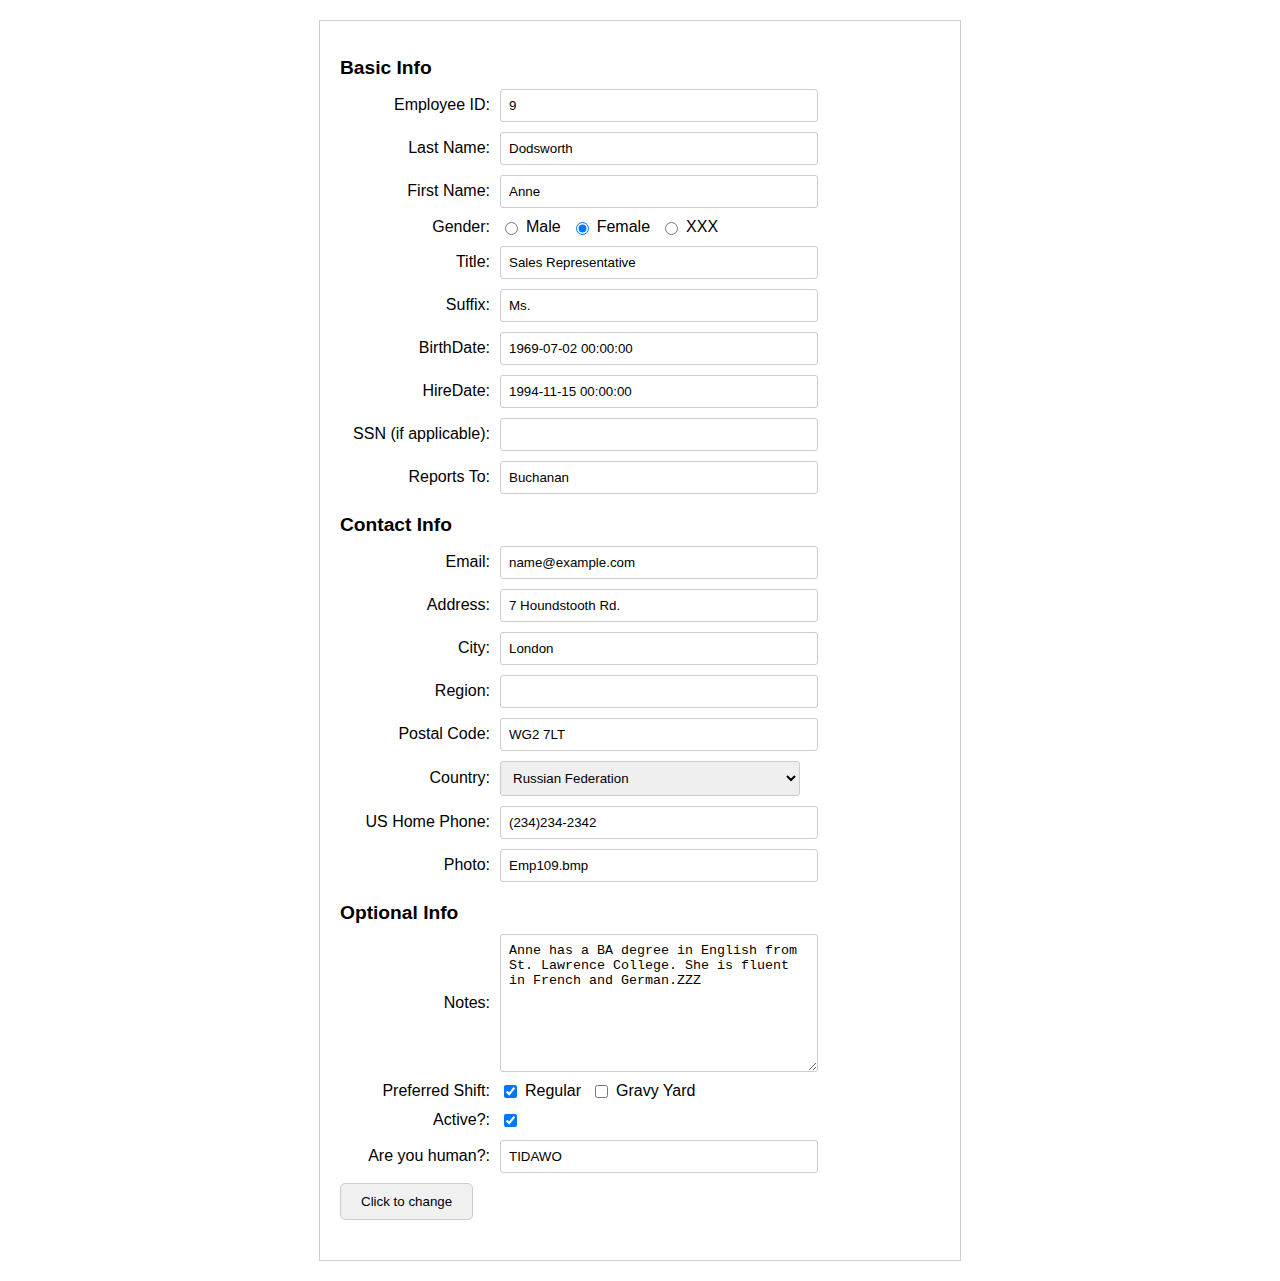
==== html/BaiTap4.html @ 84e203f7 "project" ====
<!DOCTYPE html>
<html lang="en">
<head>
    <meta charset="UTF-8">
    <meta name="viewport" content="width=device-width, initial-scale=1.0">
    <title>Document</title>
    <style>
    body {
    font-family: sans-serif;
    margin: 20px;
}

.form-container {
    width: 600px;
    margin: 0 auto;
    border: 1px solid #ccc;
    padding: 20px;
}

.section {
    margin-bottom: 20px;
}

.section h2 {
    font-size: 1.2em;
    margin-bottom: 10px;
}

.form-row {
    display: flex;
    align-items: center;
    margin-bottom: 10px;
    
}

label {
    width: 150px;
    text-align: right;
    margin-right: 10px;
}

input[type="text"],
input[type="email"],
input[type="tel"],
select,
textarea {
    width: 300px;
    padding: 8px; /* Tăng padding */
    border: 1px solid #ccc;
    border-radius: 3px; /* Thêm bo tròn góc */
}

textarea {
    height: 120px; /* Tăng chiều cao textarea */
}

.radio-group,
.checkbox-group {
    display: flex;
    align-items: center;
}

.radio-group label,
.checkbox-group label {
    width: auto;
    margin-left: 5px;
    text-align: left;
}

.change-button {
    padding: 10px 20px; /* Tăng padding nút */
    background-color: #f0f0f0;
    border: 1px solid #ccc;
    border-radius: 5px; /* Thêm bo tròn góc nút */
    cursor: pointer;
}
    </style>
</head>
<body>
    <!DOCTYPE html>
<html>
<head>
    <title>Employee Form</title>
    <link rel="stylesheet" type="text/css" href="style.css">
</head>
<body>
    <div class="form-container">
        <div class="section">
            <h2>Basic Info</h2>
            <div class="form-row">
                <label>Employee ID:</label>
                <input type="text" value="9">
            </div>
            <div class="form-row">
                <label>Last Name:</label>
                <input type="text" value="Dodsworth">
            </div>
            <div class="form-row">
                <label>First Name:</label>
                <input type="text" value="Anne">
            </div>
            <div class="form-row">
                <label>Gender:</label>
                <div class="radio-group">
                    <input type="radio" id="male" name="gender" value="male">
                    <label for="male">Male</label>
                    <input type="radio" id="female" name="gender" value="female" checked>
                    <label for="female">Female</label>
                    <input type="radio" id="other" name="gender" value="other">
                    <label for="other">XXX</label>
                </div>
            </div>
            <div class="form-row">
                <label>Title:</label>
                <input type="text" value="Sales Representative">
            </div>
            <div class="form-row">
                <label>Suffix:</label>
                <input type="text" value="Ms.">
            </div>
            <div class="form-row">
                <label>BirthDate:</label>
                <input type="text" value="1969-07-02 00:00:00">
            </div>
            <div class="form-row">
                <label>HireDate:</label>
                <input type="text" value="1994-11-15 00:00:00">
            </div>
            <div class="form-row">
                <label>SSN (if applicable):</label>
                <input type="text">
            </div>
            <div class="form-row">
                <label>Reports To:</label>
                <input type="text" value="Buchanan">
            </div>
        </div>
        <div class="section">
            <h2>Contact Info</h2>
            <div class="form-row">
                <label>Email:</label>
                <input type="email" value="name@example.com">
            </div>
            <div class="form-row">
                <label>Address:</label>
                <input type="text" value="7 Houndstooth Rd.">
            </div>
            <div class="form-row">
                <label>City:</label>
                <input type="text" value="London">
            </div>
            <div class="form-row">
                <label>Region:</label>
                <input type="text">
            </div>
            <div class="form-row">
                <label>Postal Code:</label>
                <input type="text" value="WG2 7LT">
            </div>
            <div class="form-row">
                <label>Country:</label>
                <select>
                    <option>Russian Federation</option>
                </select>
            </div>
            <div class="form-row">
                <label>US Home Phone:</label>
                <input type="tel" value="(234)234-2342">
            </div>
            <div class="form-row">
                <label>Photo:</label>
                <input type="text" value="Emp109.bmp">
            </div>
        </div>
        <div class="section">
            <h2>Optional Info</h2>
            <div class="form-row">
                <label>Notes:</label>
                <textarea>Anne has a BA degree in English from St. Lawrence College. She is fluent in French and German.ZZZ</textarea>
            </div>
            <div class="form-row">
                <label>Preferred Shift:</label>
                <div class="checkbox-group">
                    <input type="checkbox" id="regular" name="shift" value="regular" checked>
                    <label for="regular">Regular</label>
                    <input type="checkbox" id="graveyard" name="shift" value="graveyard">
                    <label for="graveyard">Gravy Yard</label>
                </div>
            </div>
            <div class="form-row">
                <label>Active?:</label>
                <input type="checkbox" checked>
            </div>
            <div class="form-row">
                <label>Are you human?:</label>
                <input type="text" value="TIDAWO">
            </div>
            <div class="form-row">
                <button class="change-button">Click to change</button>
            </div>
        </div>
    </div>
</body>
</html>
</body>
</html>
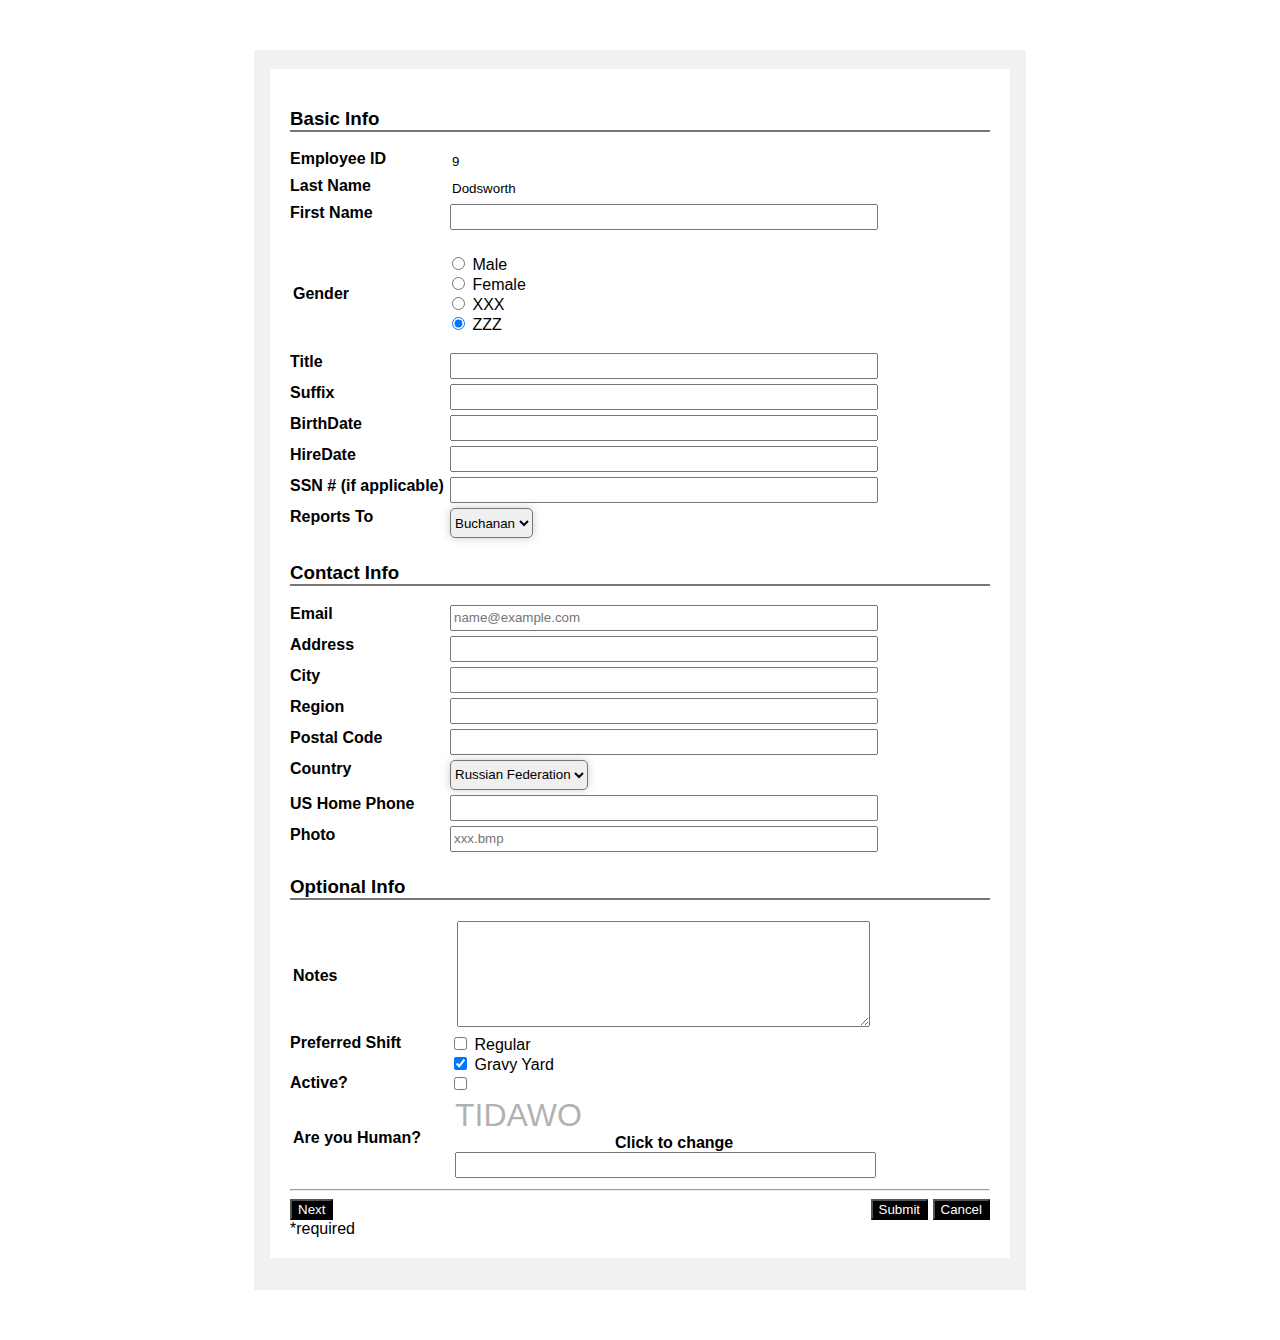
==== commit 8e55655e: "up code" ====
--- a/html/BaiTap4.html
+++ b/html/BaiTap4.html
@@ -1,206 +1,249 @@
 <!DOCTYPE html>
-<html lang="en">
-<head>
-    <meta charset="UTF-8">
-    <meta name="viewport" content="width=device-width, initial-scale=1.0">
-    <title>Document</title>
+<html lang="vi">
+  <head>
+    <meta charset="UTF-8" />
+    <meta name="viewport" content="width=device-width, initial-scale=1.0" />
+    <title>Bai 4</title>
     <style>
-    body {
-    font-family: sans-serif;
-    margin: 20px;
-}
+      body {
+        margin: 0;
+        font-family: Arial, sans-serif;
+        background-color: #ffffff;
+      }
+      .container {
+        width: 700px;
+        height: 80%;
+        margin: 50px auto;
+        padding: 20px;
+        background: #ffffff;
+        border: 1rem solid rgb(242, 240, 240);
+        border-top: 1.2rem solid rgb(242, 240, 240);
+        border-bottom: 2rem solid rgb(242, 240, 240);
+      }
+      h3 {
+        border-bottom: 2px solid #797676;
+      }
+      .input_in4 label {
+        width: 160px;
+        float: left;
+        font-weight: bold;
+      }
+      .input_in4 input {
+        width: 60%;
+        height: 20px;
+        margin-bottom: 5px;
+      }
+      li {
+        list-style: none;
+      }
+      b {
+        width: 110px;
+        float: left;
+      }
+      select {
+        margin-bottom: 5px;
+        border-radius: 5px;
+        height: 30px;
+        box-shadow: 0 0 10px rgba(0, 0, 0, 0.2);
+      }
+      textarea {
+        width: 225%;
+        height: 100px;
+      }
+      .input_in4_active label {
+        width: 160px;
+        float: left;
+        font-weight: bold;
+      }
+      .input_in4_pre b{
+        width: 160px;
+      }
+      #gravy{
+        margin-left: 164px;
+      }
+      .input_in4_human label{
+        width: 158px;
+        float: left;
+        font-weight: bold;
+      }
+      .input_in4_human input{
+        width: 130%;
+        height: 20px;
+      } 
+      .bottom{
+        display: flex;
+        justify-content: space-between;
+      }
+      #emp,#lname{
+        border: none;
+      }
+      button{
+        background: #000;
+        color:#ffffff;
+      }
 
-.form-container {
-    width: 600px;
-    margin: 0 auto;
-    border: 1px solid #ccc;
-    padding: 20px;
-}
-
-.section {
-    margin-bottom: 20px;
-}
-
-.section h2 {
-    font-size: 1.2em;
-    margin-bottom: 10px;
-}
-
-.form-row {
-    display: flex;
-    align-items: center;
-    margin-bottom: 10px;
-    
-}
-
-label {
-    width: 150px;
-    text-align: right;
-    margin-right: 10px;
-}
-
-input[type="text"],
-input[type="email"],
-input[type="tel"],
-select,
-textarea {
-    width: 300px;
-    padding: 8px; /* Tăng padding */
-    border: 1px solid #ccc;
-    border-radius: 3px; /* Thêm bo tròn góc */
-}
-
-textarea {
-    height: 120px; /* Tăng chiều cao textarea */
-}
-
-.radio-group,
-.checkbox-group {
-    display: flex;
-    align-items: center;
-}
-
-.radio-group label,
-.checkbox-group label {
-    width: auto;
-    margin-left: 5px;
-    text-align: left;
-}
-
-.change-button {
-    padding: 10px 20px; /* Tăng padding nút */
-    background-color: #f0f0f0;
-    border: 1px solid #ccc;
-    border-radius: 5px; /* Thêm bo tròn góc nút */
-    cursor: pointer;
-}
     </style>
-</head>
-<body>
-    <!DOCTYPE html>
-<html>
-<head>
-    <title>Employee Form</title>
-    <link rel="stylesheet" type="text/css" href="style.css">
-</head>
-<body>
-    <div class="form-container">
-        <div class="section">
-            <h2>Basic Info</h2>
-            <div class="form-row">
-                <label>Employee ID:</label>
-                <input type="text" value="9">
-            </div>
-            <div class="form-row">
-                <label>Last Name:</label>
-                <input type="text" value="Dodsworth">
-            </div>
-            <div class="form-row">
-                <label>First Name:</label>
-                <input type="text" value="Anne">
-            </div>
-            <div class="form-row">
-                <label>Gender:</label>
-                <div class="radio-group">
-                    <input type="radio" id="male" name="gender" value="male">
-                    <label for="male">Male</label>
-                    <input type="radio" id="female" name="gender" value="female" checked>
-                    <label for="female">Female</label>
-                    <input type="radio" id="other" name="gender" value="other">
-                    <label for="other">XXX</label>
-                </div>
-            </div>
-            <div class="form-row">
-                <label>Title:</label>
-                <input type="text" value="Sales Representative">
-            </div>
-            <div class="form-row">
-                <label>Suffix:</label>
-                <input type="text" value="Ms.">
-            </div>
-            <div class="form-row">
-                <label>BirthDate:</label>
-                <input type="text" value="1969-07-02 00:00:00">
-            </div>
-            <div class="form-row">
-                <label>HireDate:</label>
-                <input type="text" value="1994-11-15 00:00:00">
-            </div>
-            <div class="form-row">
-                <label>SSN (if applicable):</label>
-                <input type="text">
-            </div>
-            <div class="form-row">
-                <label>Reports To:</label>
-                <input type="text" value="Buchanan">
-            </div>
-        </div>
-        <div class="section">
-            <h2>Contact Info</h2>
-            <div class="form-row">
-                <label>Email:</label>
-                <input type="email" value="name@example.com">
-            </div>
-            <div class="form-row">
-                <label>Address:</label>
-                <input type="text" value="7 Houndstooth Rd.">
-            </div>
-            <div class="form-row">
-                <label>City:</label>
-                <input type="text" value="London">
-            </div>
-            <div class="form-row">
-                <label>Region:</label>
-                <input type="text">
-            </div>
-            <div class="form-row">
-                <label>Postal Code:</label>
-                <input type="text" value="WG2 7LT">
-            </div>
-            <div class="form-row">
-                <label>Country:</label>
-                <select>
-                    <option>Russian Federation</option>
-                </select>
-            </div>
-            <div class="form-row">
-                <label>US Home Phone:</label>
-                <input type="tel" value="(234)234-2342">
-            </div>
-            <div class="form-row">
-                <label>Photo:</label>
-                <input type="text" value="Emp109.bmp">
-            </div>
-        </div>
-        <div class="section">
-            <h2>Optional Info</h2>
-            <div class="form-row">
-                <label>Notes:</label>
-                <textarea>Anne has a BA degree in English from St. Lawrence College. She is fluent in French and German.ZZZ</textarea>
-            </div>
-            <div class="form-row">
-                <label>Preferred Shift:</label>
-                <div class="checkbox-group">
-                    <input type="checkbox" id="regular" name="shift" value="regular" checked>
-                    <label for="regular">Regular</label>
-                    <input type="checkbox" id="graveyard" name="shift" value="graveyard">
-                    <label for="graveyard">Gravy Yard</label>
-                </div>
-            </div>
-            <div class="form-row">
-                <label>Active?:</label>
-                <input type="checkbox" checked>
-            </div>
-            <div class="form-row">
-                <label>Are you human?:</label>
-                <input type="text" value="TIDAWO">
-            </div>
-            <div class="form-row">
-                <button class="change-button">Click to change</button>
-            </div>
-        </div>
+  </head>
+  <body>
+    <div class="container">
+      <h3>Basic Info</h3>
+      <form action="">
+        <div class="input_in4">
+          <label for="emp">Employee ID</label>
+          <input type="text" id="emp" value="9" readonly />
+        </div>
+        <div class="input_in4">
+          <label for="lname">Last Name</label>
+          <input type="text" id="lname" value="Dodsworth" readonly/>
+        </div>
+        <div class="input_in4">
+          <label for="fname">First Name</label>
+          <input type="text" id="fname" required />
+        </div>
+        <div class="input_in4_1">
+          <table>
+            <tr>
+              <td><b>Gender</b></td>
+              <td>
+                <ul>
+                  <li>
+                    <input type="radio" name="gender" id="Male" />
+                    <label for="Male">Male</label>
+                  </li>
+                  <li>
+                    <input type="radio" name="gender" id="fmale" />
+                    <label for="fmale">Female</label>
+                  </li>
+                  <li>
+                    <input type="radio" name="gender" id="xxx" />
+                    <label for="xxx">XXX</label>
+                  </li>
+                  <li>
+                    <input type="radio" name="gender" id="zzz" checked />
+                    <label for="zzz">ZZZ</label>
+                  </li>
+                </ul>
+              </td>
+            </tr>
+          </table>
+        </div>
+        <div class="input_in4">
+          <label for="title">Title</label>
+          <input type="text" id="title" required />
+        </div>
+        <div class="input_in4">
+          <label for="suf">Suffix</label>
+          <input type="text" id="suf" required />
+        </div>
+        <div class="input_in4">
+          <label for="bdate">BirthDate</label>
+          <input type="text" id="bdate" required />
+        </div>
+        <div class="input_in4">
+          <label for="hdate">HireDate</label>
+          <input type="text" id="hdate" required />
+        </div>
+        <div class="input_in4">
+          <label for="ssn">SSN # (if applicable)</label>
+          <input type="text" id="ssn" />
+        </div>
+        <div class="input_in4">
+          <label for="rp">Reports To</label>
+          <select name="rp" id="rp">
+            <option value="Buchanan">Buchanan</option>
+          </select>
+        </div>
+      </form>
+      <h3>Contact Info</h3>
+      <form action="#">
+        <div class="input_in4">
+          <label for="email">Email</label>
+          <input
+            type="email"
+            name="email"
+            id="email"
+            placeholder="name@example.com"
+            required
+          />
+        </div>
+        <div class="input_in4">
+          <label for="add">Address</label>
+          <input type="text" id="add" required />
+        </div>
+        <div class="input_in4">
+          <label for="city">City</label>
+          <input type="text" id="city" required />
+        </div>
+        <div class="input_in4">
+          <label for="reg">Region</label>
+          <input type="text" id="reg" />
+        </div>
+        <div class="input_in4">
+          <label for="pos">Postal Code</label>
+          <input type="text" id="pos" required />
+        </div>
+        <div class="input_in4">
+          <label for="country">Country</label>
+          <select name="country" id="country">
+            <option value="russia">Russian Federation</option>
+          </select>
+        </div>
+        <div class="input_in4">
+          <label for="tel">US Home Phone</label>
+          <input type="tel" id="tel" required />
+        </div>
+        <div class="input_in4">
+          <label for="photo">Photo</label>
+          <input type="text" id="photo" placeholder="xxx.bmp" />
+        </div>
+      </form>
+      <h3>Optional Info</h3>
+      <form action="#">
+        <div class="input_in4">
+          <table>
+            <tr>
+              <td><label for="note">Notes</label></td>
+              <td>
+                <textarea name="note" id="note"></textarea>
+              </td>
+            </tr>
+          </table>
+        </div>
+        <div class="input_in4_pre">
+          <b class="f1">Preferred Shift</b>
+              <div>
+                <input type="checkbox" name="regular" id="regular" />
+                <label for="regular">Regular</label><br>
+                <input type="checkbox" name="gravy" id="gravy" checked />
+                <label for="gravy">Gravy Yard</label>
+              </div> 
+          </ul>
+        </div>
+        <div class="input_in4_active">
+          <label for="active">Active?</label>
+          <input type="checkbox" name="active" id="active" />
+        </div>
+        <div class="input_in4_human">
+          <table>
+            <tr>
+              <td><label>Are you Human?</label></td>
+              <td id = "code">
+                <div style="opacity: 0.3; font-size: 200%" id = "cap">TIDAWO</div>
+                <label for="robot" style="margin-left: 160px">Click to change</label> <br />
+                <input type="text" id="robot" required />
+              </td>
+            </tr>
+          </table>
+        </div>
+      </form>
+      <hr />
+      <div class="bottom">
+        <div class="move"><button>Next</button><br />*required</div>
+        <div class="submit">
+          <button>Submit</button>
+          <button>Cancel</button>
+        </div>
+      </div>
     </div>
-</body>
-</html>
-</body>
+  </body>
 </html>